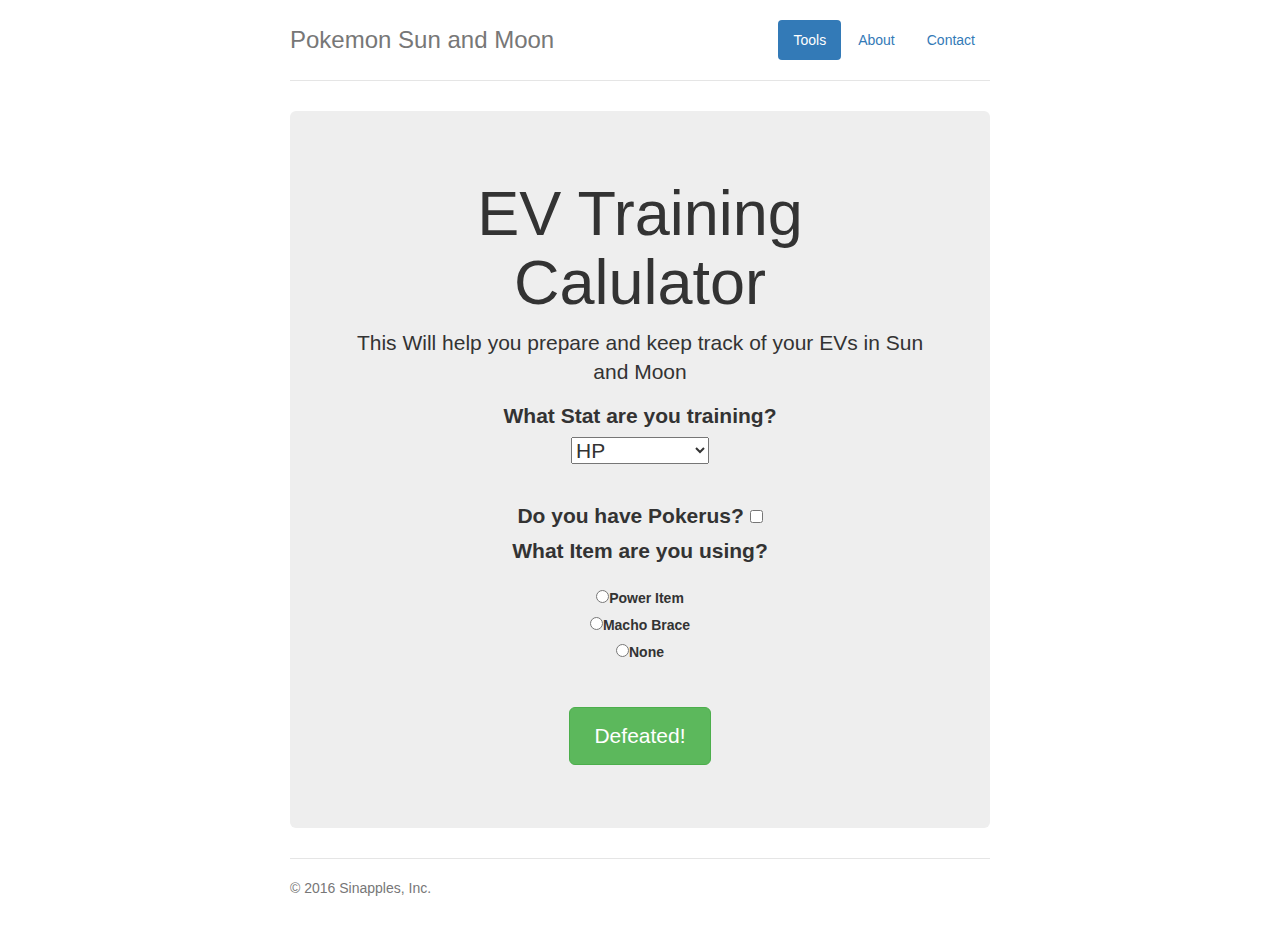
==== index.html @ 1c5443f9 "initial Commit" ====
<!DOCTYPE html>
<html lang="en">
  <head>
    <meta charset="utf-8">
    <meta http-equiv="X-UA-Compatible" content="IE=edge">
    <meta name="viewport" content="width=device-width, initial-scale=1">
    <!-- The above 3 meta tags *must* come first in the head; any other head content must come *after* these tags -->
    <meta name="description" content="">
    <meta name="author" content="">
    <link rel="icon" href="../../favicon.ico">

    <title>EV Counter</title>

    <!-- Bootstrap core CSS -->
    <link href="css/bootstrap.min.css" rel="stylesheet">

    
    <!-- Custom styles for this template -->
    <link href="css/jumbotron-narrow.css" rel="stylesheet">

   <script type="text/javascript" src="CalulatorControl.js"></script>
    
    <!-- HTML5 shim and Respond.js for IE8 support of HTML5 elements and media queries -->
    <!--[if lt IE 9]>
      <script src="https://oss.maxcdn.com/html5shiv/3.7.3/html5shiv.min.js"></script>
      <script src="https://oss.maxcdn.com/respond/1.4.2/respond.min.js"></script>
    <![endif]-->
  </head>

  <body>

    <div class="container">
      <div class="header clearfix">
        <nav>
          <ul class="nav nav-pills pull-right">
            <li role="presentation" class="active"><a href="#">Tools</a></li>
            <li role="presentation"><a href="#">About</a></li>
            <li role="presentation"><a href="#">Contact</a></li>
          </ul>
        </nav>
        <h3 class="text-muted">Pokemon Sun and Moon</h3>
      </div>

      <div class="jumbotron" onload='hideTotal()'>
        <h1>EV Training Calulator</h1>

        <p class="lead">This Will help you prepare and keep track of your EVs in Sun and Moon</p>
       <form action="" id="cakeform" onsubmit="return false;">


        <fieldset>
      

         <p>
         <label for='pokerus' class="inlinelabel">What Stat are you training?</label><br>
         <select id="filling" name='filling' onchange="getLocation()">
            <option value="HP">HP</option>
            <option value="Attack">Attack</option>
            <option value="Defense">Defense</option>
            <option value="Sp.Attack">Sp. Attack</option>
            <option value="Sp.Defense">Sp. Defense </option>
            <option value="Speed">Speed</option>
          </select>
          
      
          <div id="Location"></div><br>

          <p>
          <label for='pokerus' class="inlinelabel">Do you have Pokerus?    </label>

          <input type="checkbox" id="pokerus" name='pokerus' onclick="calculateTotal()" /><br>
               

          <label >What Item are you using?</label><br/>
        </p>
            <label class='radiolabel'><input type="radio"  name="selectedcake" value="4" onclick="calculateTotal()" />Power Item</label><br/>
            <label class='radiolabel'><input type="radio"  name="selectedcake" value="2" onclick="calculateTotal()" />Macho Brace</label><br/>
            <label class='radiolabel'><input type="radio"  name="selectedcake" value="0" onclick="calculateTotal()" />None</label><br/>
          </label><br/>
                
           
          <div id="totalPrice"></div><br>



          <a class="btn btn-lg btn-success"  type="button" id="button" role="button" onclick="fight()">Defeated!</a></p>
          <div id="remaining"></div>

      
                </fieldset>





      </div>


      <footer class="footer">
        <p>&copy; 2016 Sinapples, Inc.</p>
      </footer>

    </div> <!-- /container -->


    <!-- IE10 viewport hack for Surface/desktop Windows 8 bug -->
    <script src="../../assets/js/ie10-viewport-bug-workaround.js"></script>
  </body>
</html>
---- css/jumbotron-narrow.css ----
/* Space out content a bit */
body {
  padding-top: 20px;
  padding-bottom: 20px;
}

/* Everything but the jumbotron gets side spacing for mobile first views */
.header,
.marketing,
.footer {
  padding-right: 15px;
  padding-left: 15px;
}

/* Custom page header */
.header {
  padding-bottom: 20px;
  border-bottom: 1px solid #e5e5e5;
}
/* Make the masthead heading the same height as the navigation */
.header h3 {
  margin-top: 0;
  margin-bottom: 0;
  line-height: 40px;
}

/* Custom page footer */
.footer {
  padding-top: 19px;
  color: #777;
  border-top: 1px solid #e5e5e5;
}

/* Customize container */
@media (min-width: 768px) {
  .container {
    max-width: 730px;
  }
}
.container-narrow > hr {
  margin: 30px 0;
}

/* Main marketing message and sign up button */
.jumbotron {
  text-align: center;
  border-bottom: 1px solid #e5e5e5;
}
.jumbotron .btn {
  padding: 14px 24px;
  font-size: 21px;
}

/* Supporting marketing content */
.marketing {
  margin: 40px 0;
}
.marketing p + h4 {
  margin-top: 28px;
}

/* Responsive: Portrait tablets and up */
@media screen and (min-width: 768px) {
  /* Remove the padding we set earlier */
  .header,
  .marketing,
  .footer {
    padding-right: 0;
    padding-left: 0;
  }
  /* Space out the masthead */
  .header {
    margin-bottom: 30px;
  }
  /* Remove the bottom border on the jumbotron for visual effect */
  .jumbotron {
    border-bottom: 0;
  }
}
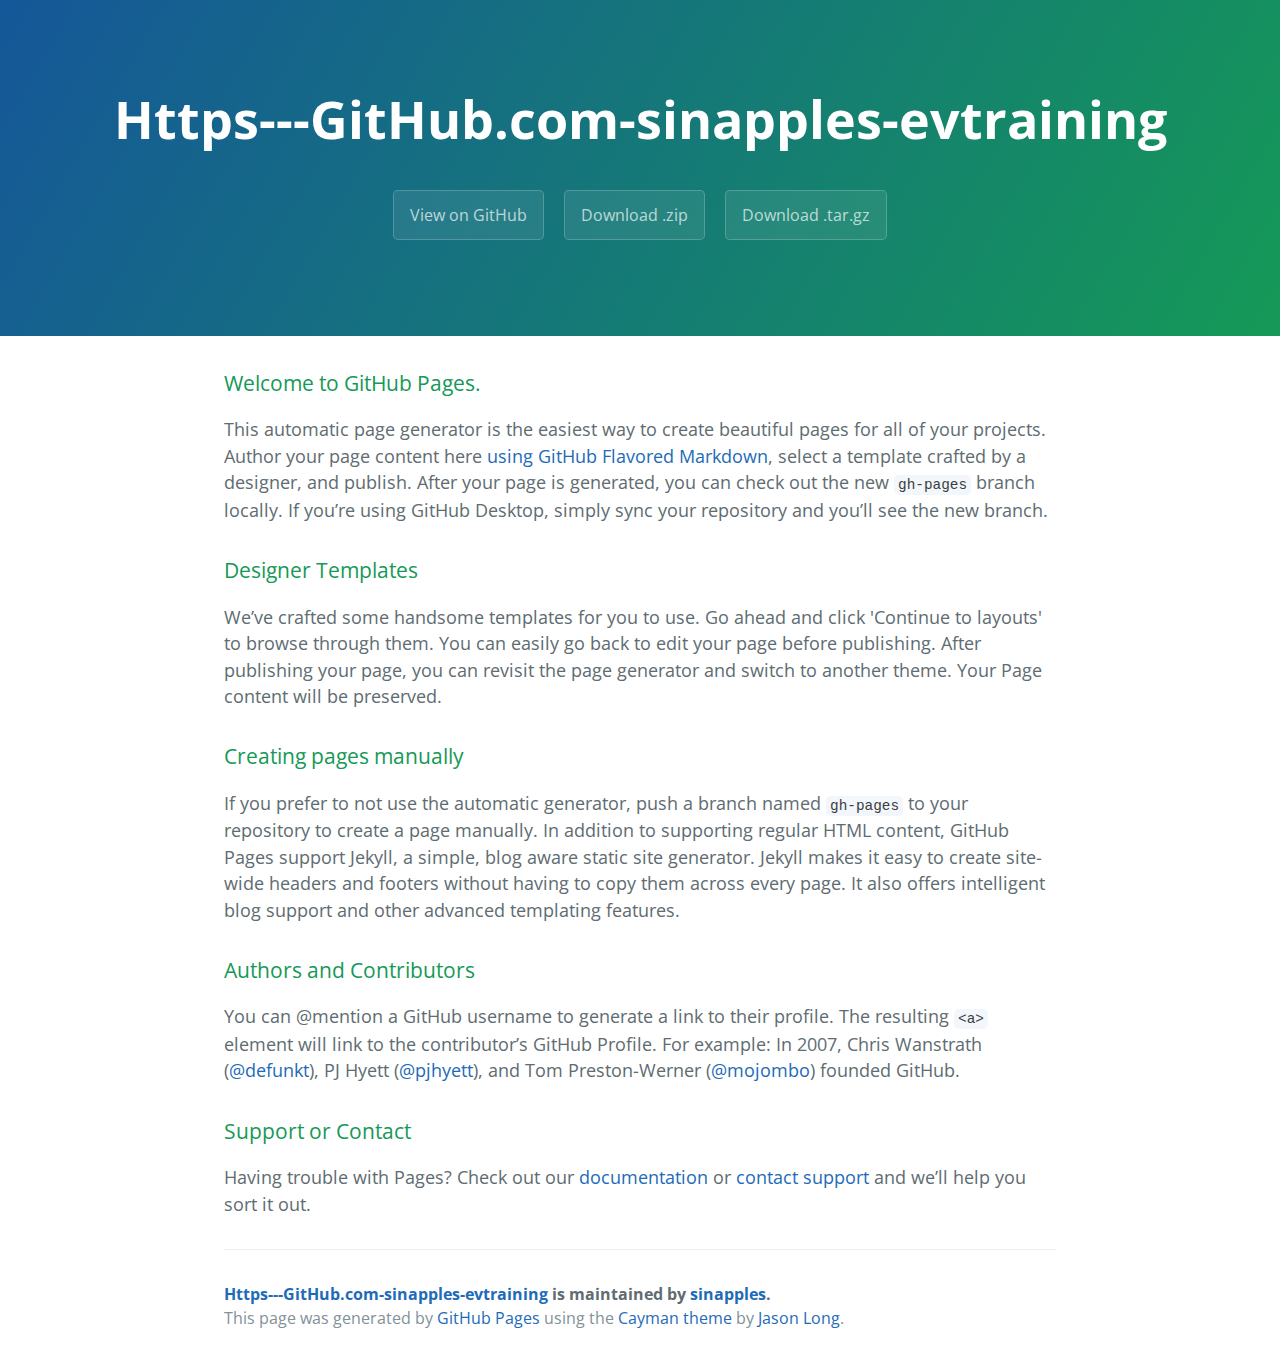
==== commit 4336eaa8: "Create gh-pages branch via GitHub" ====
--- a/index.html
+++ b/index.html
@@ -1,109 +1,57 @@
 <!DOCTYPE html>
-<html lang="en">
+<html lang="en-us">
   <head>
-    <meta charset="utf-8">
-    <meta http-equiv="X-UA-Compatible" content="IE=edge">
+    <meta charset="UTF-8">
+    <title>Https---GitHub.com-sinapples-evtraining by sinapples</title>
     <meta name="viewport" content="width=device-width, initial-scale=1">
-    <!-- The above 3 meta tags *must* come first in the head; any other head content must come *after* these tags -->
-    <meta name="description" content="">
-    <meta name="author" content="">
-    <link rel="icon" href="../../favicon.ico">
+    <link rel="stylesheet" type="text/css" href="stylesheets/normalize.css" media="screen">
+    <link href='https://fonts.googleapis.com/css?family=Open+Sans:400,700' rel='stylesheet' type='text/css'>
+    <link rel="stylesheet" type="text/css" href="stylesheets/stylesheet.css" media="screen">
+    <link rel="stylesheet" type="text/css" href="stylesheets/github-light.css" media="screen">
+  </head>
+  <body>
+    <section class="page-header">
+      <h1 class="project-name">Https---GitHub.com-sinapples-evtraining</h1>
+      <h2 class="project-tagline"></h2>
+      <a href="https://github.com/sinapples/https---github.com-sinapples-EvTraining" class="btn">View on GitHub</a>
+      <a href="https://github.com/sinapples/https---github.com-sinapples-EvTraining/zipball/master" class="btn">Download .zip</a>
+      <a href="https://github.com/sinapples/https---github.com-sinapples-EvTraining/tarball/master" class="btn">Download .tar.gz</a>
+    </section>
 
-    <title>EV Counter</title>
+    <section class="main-content">
+      <h3>
+<a id="welcome-to-github-pages" class="anchor" href="#welcome-to-github-pages" aria-hidden="true"><span aria-hidden="true" class="octicon octicon-link"></span></a>Welcome to GitHub Pages.</h3>
 
-    <!-- Bootstrap core CSS -->
-    <link href="css/bootstrap.min.css" rel="stylesheet">
+<p>This automatic page generator is the easiest way to create beautiful pages for all of your projects. Author your page content here <a href="https://guides.github.com/features/mastering-markdown/">using GitHub Flavored Markdown</a>, select a template crafted by a designer, and publish. After your page is generated, you can check out the new <code>gh-pages</code> branch locally. If you’re using GitHub Desktop, simply sync your repository and you’ll see the new branch.</p>
 
-    
-    <!-- Custom styles for this template -->
-    <link href="css/jumbotron-narrow.css" rel="stylesheet">
+<h3>
+<a id="designer-templates" class="anchor" href="#designer-templates" aria-hidden="true"><span aria-hidden="true" class="octicon octicon-link"></span></a>Designer Templates</h3>
 
-   <script type="text/javascript" src="CalulatorControl.js"></script>
-    
-    <!-- HTML5 shim and Respond.js for IE8 support of HTML5 elements and media queries -->
-    <!--[if lt IE 9]>
-      <script src="https://oss.maxcdn.com/html5shiv/3.7.3/html5shiv.min.js"></script>
-      <script src="https://oss.maxcdn.com/respond/1.4.2/respond.min.js"></script>
-    <![endif]-->
-  </head>
+<p>We’ve crafted some handsome templates for you to use. Go ahead and click 'Continue to layouts' to browse through them. You can easily go back to edit your page before publishing. After publishing your page, you can revisit the page generator and switch to another theme. Your Page content will be preserved.</p>
 
-  <body>
+<h3>
+<a id="creating-pages-manually" class="anchor" href="#creating-pages-manually" aria-hidden="true"><span aria-hidden="true" class="octicon octicon-link"></span></a>Creating pages manually</h3>
 
-    <div class="container">
-      <div class="header clearfix">
-        <nav>
-          <ul class="nav nav-pills pull-right">
-            <li role="presentation" class="active"><a href="#">Tools</a></li>
-            <li role="presentation"><a href="#">About</a></li>
-            <li role="presentation"><a href="#">Contact</a></li>
-          </ul>
-        </nav>
-        <h3 class="text-muted">Pokemon Sun and Moon</h3>
-      </div>
+<p>If you prefer to not use the automatic generator, push a branch named <code>gh-pages</code> to your repository to create a page manually. In addition to supporting regular HTML content, GitHub Pages support Jekyll, a simple, blog aware static site generator. Jekyll makes it easy to create site-wide headers and footers without having to copy them across every page. It also offers intelligent blog support and other advanced templating features.</p>
 
-      <div class="jumbotron" onload='hideTotal()'>
-        <h1>EV Training Calulator</h1>
+<h3>
+<a id="authors-and-contributors" class="anchor" href="#authors-and-contributors" aria-hidden="true"><span aria-hidden="true" class="octicon octicon-link"></span></a>Authors and Contributors</h3>
 
-        <p class="lead">This Will help you prepare and keep track of your EVs in Sun and Moon</p>
-       <form action="" id="cakeform" onsubmit="return false;">
+<p>You can @mention a GitHub username to generate a link to their profile. The resulting <code>&lt;a&gt;</code> element will link to the contributor’s GitHub Profile. For example: In 2007, Chris Wanstrath (<a href="https://github.com/defunkt" class="user-mention">@defunkt</a>), PJ Hyett (<a href="https://github.com/pjhyett" class="user-mention">@pjhyett</a>), and Tom Preston-Werner (<a href="https://github.com/mojombo" class="user-mention">@mojombo</a>) founded GitHub.</p>
 
+<h3>
+<a id="support-or-contact" class="anchor" href="#support-or-contact" aria-hidden="true"><span aria-hidden="true" class="octicon octicon-link"></span></a>Support or Contact</h3>
 
-        <fieldset>
-      
+<p>Having trouble with Pages? Check out our <a href="https://help.github.com/pages">documentation</a> or <a href="https://github.com/contact">contact support</a> and we’ll help you sort it out.</p>
 
-         <p>
-         <label for='pokerus' class="inlinelabel">What Stat are you training?</label><br>
-         <select id="filling" name='filling' onchange="getLocation()">
-            <option value="HP">HP</option>
-            <option value="Attack">Attack</option>
-            <option value="Defense">Defense</option>
-            <option value="Sp.Attack">Sp. Attack</option>
-            <option value="Sp.Defense">Sp. Defense </option>
-            <option value="Speed">Speed</option>
-          </select>
-          
-      
-          <div id="Location"></div><br>
+      <footer class="site-footer">
+        <span class="site-footer-owner"><a href="https://github.com/sinapples/https---github.com-sinapples-EvTraining">Https---GitHub.com-sinapples-evtraining</a> is maintained by <a href="https://github.com/sinapples">sinapples</a>.</span>
 
-          <p>
-          <label for='pokerus' class="inlinelabel">Do you have Pokerus?    </label>
-
-          <input type="checkbox" id="pokerus" name='pokerus' onclick="calculateTotal()" /><br>
-               
-
-          <label >What Item are you using?</label><br/>
-        </p>
-            <label class='radiolabel'><input type="radio"  name="selectedcake" value="4" onclick="calculateTotal()" />Power Item</label><br/>
-            <label class='radiolabel'><input type="radio"  name="selectedcake" value="2" onclick="calculateTotal()" />Macho Brace</label><br/>
-            <label class='radiolabel'><input type="radio"  name="selectedcake" value="0" onclick="calculateTotal()" />None</label><br/>
-          </label><br/>
-                
-           
-          <div id="totalPrice"></div><br>
-
-
-
-          <a class="btn btn-lg btn-success"  type="button" id="button" role="button" onclick="fight()">Defeated!</a></p>
-          <div id="remaining"></div>
-
-      
-                </fieldset>
-
-
-
-
-
-      </div>
-
-
-      <footer class="footer">
-        <p>&copy; 2016 Sinapples, Inc.</p>
+        <span class="site-footer-credits">This page was generated by <a href="https://pages.github.com">GitHub Pages</a> using the <a href="https://github.com/jasonlong/cayman-theme">Cayman theme</a> by <a href="https://twitter.com/jasonlong">Jason Long</a>.</span>
       </footer>
 
-    </div> <!-- /container -->
+    </section>
 
-
-    <!-- IE10 viewport hack for Surface/desktop Windows 8 bug -->
-    <script src="../../assets/js/ie10-viewport-bug-workaround.js"></script>
+  
   </body>
 </html>
--- a/stylesheets/stylesheet.css
+++ b/stylesheets/stylesheet.css
@@ -0,0 +1,245 @@
+* {
+  box-sizing: border-box; }
+
+body {
+  padding: 0;
+  margin: 0;
+  font-family: "Open Sans", "Helvetica Neue", Helvetica, Arial, sans-serif;
+  font-size: 16px;
+  line-height: 1.5;
+  color: #606c71; }
+
+a {
+  color: #1e6bb8;
+  text-decoration: none; }
+  a:hover {
+    text-decoration: underline; }
+
+.btn {
+  display: inline-block;
+  margin-bottom: 1rem;
+  color: rgba(255, 255, 255, 0.7);
+  background-color: rgba(255, 255, 255, 0.08);
+  border-color: rgba(255, 255, 255, 0.2);
+  border-style: solid;
+  border-width: 1px;
+  border-radius: 0.3rem;
+  transition: color 0.2s, background-color 0.2s, border-color 0.2s; }
+  .btn + .btn {
+    margin-left: 1rem; }
+
+.btn:hover {
+  color: rgba(255, 255, 255, 0.8);
+  text-decoration: none;
+  background-color: rgba(255, 255, 255, 0.2);
+  border-color: rgba(255, 255, 255, 0.3); }
+
+@media screen and (min-width: 64em) {
+  .btn {
+    padding: 0.75rem 1rem; } }
+
+@media screen and (min-width: 42em) and (max-width: 64em) {
+  .btn {
+    padding: 0.6rem 0.9rem;
+    font-size: 0.9rem; } }
+
+@media screen and (max-width: 42em) {
+  .btn {
+    display: block;
+    width: 100%;
+    padding: 0.75rem;
+    font-size: 0.9rem; }
+    .btn + .btn {
+      margin-top: 1rem;
+      margin-left: 0; } }
+
+.page-header {
+  color: #fff;
+  text-align: center;
+  background-color: #159957;
+  background-image: linear-gradient(120deg, #155799, #159957); }
+
+@media screen and (min-width: 64em) {
+  .page-header {
+    padding: 5rem 6rem; } }
+
+@media screen and (min-width: 42em) and (max-width: 64em) {
+  .page-header {
+    padding: 3rem 4rem; } }
+
+@media screen and (max-width: 42em) {
+  .page-header {
+    padding: 2rem 1rem; } }
+
+.project-name {
+  margin-top: 0;
+  margin-bottom: 0.1rem; }
+
+@media screen and (min-width: 64em) {
+  .project-name {
+    font-size: 3.25rem; } }
+
+@media screen and (min-width: 42em) and (max-width: 64em) {
+  .project-name {
+    font-size: 2.25rem; } }
+
+@media screen and (max-width: 42em) {
+  .project-name {
+    font-size: 1.75rem; } }
+
+.project-tagline {
+  margin-bottom: 2rem;
+  font-weight: normal;
+  opacity: 0.7; }
+
+@media screen and (min-width: 64em) {
+  .project-tagline {
+    font-size: 1.25rem; } }
+
+@media screen and (min-width: 42em) and (max-width: 64em) {
+  .project-tagline {
+    font-size: 1.15rem; } }
+
+@media screen and (max-width: 42em) {
+  .project-tagline {
+    font-size: 1rem; } }
+
+.main-content :first-child {
+  margin-top: 0; }
+.main-content img {
+  max-width: 100%; }
+.main-content h1, .main-content h2, .main-content h3, .main-content h4, .main-content h5, .main-content h6 {
+  margin-top: 2rem;
+  margin-bottom: 1rem;
+  font-weight: normal;
+  color: #159957; }
+.main-content p {
+  margin-bottom: 1em; }
+.main-content code {
+  padding: 2px 4px;
+  font-family: Consolas, "Liberation Mono", Menlo, Courier, monospace;
+  font-size: 0.9rem;
+  color: #383e41;
+  background-color: #f3f6fa;
+  border-radius: 0.3rem; }
+.main-content pre {
+  padding: 0.8rem;
+  margin-top: 0;
+  margin-bottom: 1rem;
+  font: 1rem Consolas, "Liberation Mono", Menlo, Courier, monospace;
+  color: #567482;
+  word-wrap: normal;
+  background-color: #f3f6fa;
+  border: solid 1px #dce6f0;
+  border-radius: 0.3rem; }
+  .main-content pre > code {
+    padding: 0;
+    margin: 0;
+    font-size: 0.9rem;
+    color: #567482;
+    word-break: normal;
+    white-space: pre;
+    background: transparent;
+    border: 0; }
+.main-content .highlight {
+  margin-bottom: 1rem; }
+  .main-content .highlight pre {
+    margin-bottom: 0;
+    word-break: normal; }
+.main-content .highlight pre, .main-content pre {
+  padding: 0.8rem;
+  overflow: auto;
+  font-size: 0.9rem;
+  line-height: 1.45;
+  border-radius: 0.3rem; }
+.main-content pre code, .main-content pre tt {
+  display: inline;
+  max-width: initial;
+  padding: 0;
+  margin: 0;
+  overflow: initial;
+  line-height: inherit;
+  word-wrap: normal;
+  background-color: transparent;
+  border: 0; }
+  .main-content pre code:before, .main-content pre code:after, .main-content pre tt:before, .main-content pre tt:after {
+    content: normal; }
+.main-content ul, .main-content ol {
+  margin-top: 0; }
+.main-content blockquote {
+  padding: 0 1rem;
+  margin-left: 0;
+  color: #819198;
+  border-left: 0.3rem solid #dce6f0; }
+  .main-content blockquote > :first-child {
+    margin-top: 0; }
+  .main-content blockquote > :last-child {
+    margin-bottom: 0; }
+.main-content table {
+  display: block;
+  width: 100%;
+  overflow: auto;
+  word-break: normal;
+  word-break: keep-all; }
+  .main-content table th {
+    font-weight: bold; }
+  .main-content table th, .main-content table td {
+    padding: 0.5rem 1rem;
+    border: 1px solid #e9ebec; }
+.main-content dl {
+  padding: 0; }
+  .main-content dl dt {
+    padding: 0;
+    margin-top: 1rem;
+    font-size: 1rem;
+    font-weight: bold; }
+  .main-content dl dd {
+    padding: 0;
+    margin-bottom: 1rem; }
+.main-content hr {
+  height: 2px;
+  padding: 0;
+  margin: 1rem 0;
+  background-color: #eff0f1;
+  border: 0; }
+
+@media screen and (min-width: 64em) {
+  .main-content {
+    max-width: 64rem;
+    padding: 2rem 6rem;
+    margin: 0 auto;
+    font-size: 1.1rem; } }
+
+@media screen and (min-width: 42em) and (max-width: 64em) {
+  .main-content {
+    padding: 2rem 4rem;
+    font-size: 1.1rem; } }
+
+@media screen and (max-width: 42em) {
+  .main-content {
+    padding: 2rem 1rem;
+    font-size: 1rem; } }
+
+.site-footer {
+  padding-top: 2rem;
+  margin-top: 2rem;
+  border-top: solid 1px #eff0f1; }
+
+.site-footer-owner {
+  display: block;
+  font-weight: bold; }
+
+.site-footer-credits {
+  color: #819198; }
+
+@media screen and (min-width: 64em) {
+  .site-footer {
+    font-size: 1rem; } }
+
+@media screen and (min-width: 42em) and (max-width: 64em) {
+  .site-footer {
+    font-size: 1rem; } }
+
+@media screen and (max-width: 42em) {
+  .site-footer {
+    font-size: 0.9rem; } }
--- a/stylesheets/github-light.css
+++ b/stylesheets/github-light.css
@@ -0,0 +1,124 @@
+/*
+The MIT License (MIT)
+
+Copyright (c) 2016 GitHub, Inc.
+
+Permission is hereby granted, free of charge, to any person obtaining a copy
+of this software and associated documentation files (the "Software"), to deal
+in the Software without restriction, including without limitation the rights
+to use, copy, modify, merge, publish, distribute, sublicense, and/or sell
+copies of the Software, and to permit persons to whom the Software is
+furnished to do so, subject to the following conditions:
+
+The above copyright notice and this permission notice shall be included in all
+copies or substantial portions of the Software.
+
+THE SOFTWARE IS PROVIDED "AS IS", WITHOUT WARRANTY OF ANY KIND, EXPRESS OR
+IMPLIED, INCLUDING BUT NOT LIMITED TO THE WARRANTIES OF MERCHANTABILITY,
+FITNESS FOR A PARTICULAR PURPOSE AND NONINFRINGEMENT. IN NO EVENT SHALL THE
+AUTHORS OR COPYRIGHT HOLDERS BE LIABLE FOR ANY CLAIM, DAMAGES OR OTHER
+LIABILITY, WHETHER IN AN ACTION OF CONTRACT, TORT OR OTHERWISE, ARISING FROM,
+OUT OF OR IN CONNECTION WITH THE SOFTWARE OR THE USE OR OTHER DEALINGS IN THE
+SOFTWARE.
+
+*/
+
+.pl-c /* comment */ {
+  color: #969896;
+}
+
+.pl-c1 /* constant, variable.other.constant, support, meta.property-name, support.constant, support.variable, meta.module-reference, markup.raw, meta.diff.header */,
+.pl-s .pl-v /* string variable */ {
+  color: #0086b3;
+}
+
+.pl-e /* entity */,
+.pl-en /* entity.name */ {
+  color: #795da3;
+}
+
+.pl-smi /* variable.parameter.function, storage.modifier.package, storage.modifier.import, storage.type.java, variable.other */,
+.pl-s .pl-s1 /* string source */ {
+  color: #333;
+}
+
+.pl-ent /* entity.name.tag */ {
+  color: #63a35c;
+}
+
+.pl-k /* keyword, storage, storage.type */ {
+  color: #a71d5d;
+}
+
+.pl-s /* string */,
+.pl-pds /* punctuation.definition.string, string.regexp.character-class */,
+.pl-s .pl-pse .pl-s1 /* string punctuation.section.embedded source */,
+.pl-sr /* string.regexp */,
+.pl-sr .pl-cce /* string.regexp constant.character.escape */,
+.pl-sr .pl-sre /* string.regexp source.ruby.embedded */,
+.pl-sr .pl-sra /* string.regexp string.regexp.arbitrary-repitition */ {
+  color: #183691;
+}
+
+.pl-v /* variable */ {
+  color: #ed6a43;
+}
+
+.pl-id /* invalid.deprecated */ {
+  color: #b52a1d;
+}
+
+.pl-ii /* invalid.illegal */ {
+  color: #f8f8f8;
+  background-color: #b52a1d;
+}
+
+.pl-sr .pl-cce /* string.regexp constant.character.escape */ {
+  font-weight: bold;
+  color: #63a35c;
+}
+
+.pl-ml /* markup.list */ {
+  color: #693a17;
+}
+
+.pl-mh /* markup.heading */,
+.pl-mh .pl-en /* markup.heading entity.name */,
+.pl-ms /* meta.separator */ {
+  font-weight: bold;
+  color: #1d3e81;
+}
+
+.pl-mq /* markup.quote */ {
+  color: #008080;
+}
+
+.pl-mi /* markup.italic */ {
+  font-style: italic;
+  color: #333;
+}
+
+.pl-mb /* markup.bold */ {
+  font-weight: bold;
+  color: #333;
+}
+
+.pl-md /* markup.deleted, meta.diff.header.from-file */ {
+  color: #bd2c00;
+  background-color: #ffecec;
+}
+
+.pl-mi1 /* markup.inserted, meta.diff.header.to-file */ {
+  color: #55a532;
+  background-color: #eaffea;
+}
+
+.pl-mdr /* meta.diff.range */ {
+  font-weight: bold;
+  color: #795da3;
+}
+
+.pl-mo /* meta.output */ {
+  color: #1d3e81;
+}
+
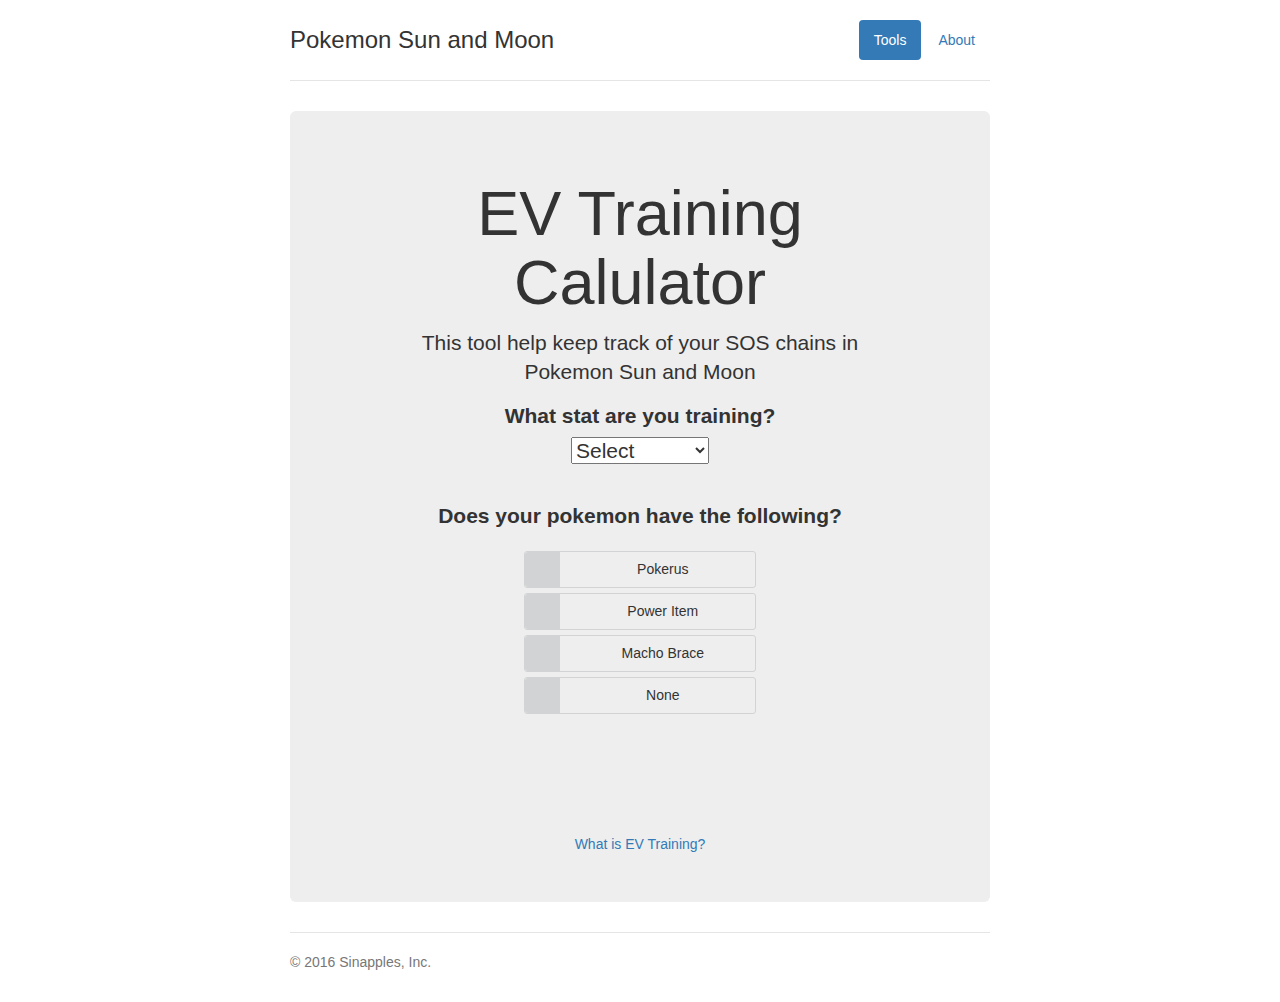
==== commit 85d75fcf: "cleaned code and added new buttons" ====
--- a/index.html
+++ b/index.html
@@ -1,57 +1,130 @@
 <!DOCTYPE html>
-<html lang="en-us">
+<html lang="en">
   <head>
-    <meta charset="UTF-8">
-    <title>Https---GitHub.com-sinapples-evtraining by sinapples</title>
+    <meta charset="utf-8">
+    <meta http-equiv="X-UA-Compatible" content="IE=edge">
     <meta name="viewport" content="width=device-width, initial-scale=1">
-    <link rel="stylesheet" type="text/css" href="stylesheets/normalize.css" media="screen">
-    <link href='https://fonts.googleapis.com/css?family=Open+Sans:400,700' rel='stylesheet' type='text/css'>
-    <link rel="stylesheet" type="text/css" href="stylesheets/stylesheet.css" media="screen">
-    <link rel="stylesheet" type="text/css" href="stylesheets/github-light.css" media="screen">
+    <!-- The above 3 meta tags *must* come first in the head; any other head content must come *after* these tags -->
+    <meta name="description" content="">
+    <meta name="author" content="">
+
+
+    <title>EV Counter</title>
+
+    <!-- Bootstrap core CSS -->
+    <link href="css/bootstrap.min.css" rel="stylesheet">
+
+    
+    <!-- Custom styles for this template -->
+    <link href="css/jumbotron-narrow.css" rel="stylesheet">
+
+   <script type="text/javascript" src="CalulatorControl.js"></script>
+    
+    <!-- HTML5 shim and Respond.js for IE8 support of HTML5 elements and media queries -->
+    <!--[if lt IE 9]>
+      <script src="https://oss.maxcdn.com/html5shiv/3.7.3/html5shiv.min.js"></script>
+      <script src="https://oss.maxcdn.com/respond/1.4.2/respond.min.js"></script>
+    <![endif]-->
   </head>
-  <body>
-    <section class="page-header">
-      <h1 class="project-name">Https---GitHub.com-sinapples-evtraining</h1>
-      <h2 class="project-tagline"></h2>
-      <a href="https://github.com/sinapples/https---github.com-sinapples-EvTraining" class="btn">View on GitHub</a>
-      <a href="https://github.com/sinapples/https---github.com-sinapples-EvTraining/zipball/master" class="btn">Download .zip</a>
-      <a href="https://github.com/sinapples/https---github.com-sinapples-EvTraining/tarball/master" class="btn">Download .tar.gz</a>
-    </section>
 
-    <section class="main-content">
-      <h3>
-<a id="welcome-to-github-pages" class="anchor" href="#welcome-to-github-pages" aria-hidden="true"><span aria-hidden="true" class="octicon octicon-link"></span></a>Welcome to GitHub Pages.</h3>
+  <body onload='hideElements()'>
 
-<p>This automatic page generator is the easiest way to create beautiful pages for all of your projects. Author your page content here <a href="https://guides.github.com/features/mastering-markdown/">using GitHub Flavored Markdown</a>, select a template crafted by a designer, and publish. After your page is generated, you can check out the new <code>gh-pages</code> branch locally. If you’re using GitHub Desktop, simply sync your repository and you’ll see the new branch.</p>
+    <div class="container">
+      <div class="header clearfix">
+        <nav>
+          <ul class="nav nav-pills pull-right">
+            <li role="presentation" class="active"><a href="#">Tools</a></li>
+           
+            <li role="presentation"><a href="about.html">About</a></li>
+          </ul>
+        </nav>
+        <h3 >Pokemon Sun and Moon</h3>
+      </div>
 
-<h3>
-<a id="designer-templates" class="anchor" href="#designer-templates" aria-hidden="true"><span aria-hidden="true" class="octicon octicon-link"></span></a>Designer Templates</h3>
+      <div class="jumbotron" >
+        <h1>EV Training Calulator</h1>
 
-<p>We’ve crafted some handsome templates for you to use. Go ahead and click 'Continue to layouts' to browse through them. You can easily go back to edit your page before publishing. After publishing your page, you can revisit the page generator and switch to another theme. Your Page content will be preserved.</p>
+        <p class="lead">This tool help keep track of your SOS chains in <br> Pokemon Sun and Moon</p>
 
-<h3>
-<a id="creating-pages-manually" class="anchor" href="#creating-pages-manually" aria-hidden="true"><span aria-hidden="true" class="octicon octicon-link"></span></a>Creating pages manually</h3>
+       <form action="" id="evTrainingForm" onload='hideElements()' onsubmit="return false;">
 
-<p>If you prefer to not use the automatic generator, push a branch named <code>gh-pages</code> to your repository to create a page manually. In addition to supporting regular HTML content, GitHub Pages support Jekyll, a simple, blog aware static site generator. Jekyll makes it easy to create site-wide headers and footers without having to copy them across every page. It also offers intelligent blog support and other advanced templating features.</p>
 
-<h3>
-<a id="authors-and-contributors" class="anchor" href="#authors-and-contributors" aria-hidden="true"><span aria-hidden="true" class="octicon octicon-link"></span></a>Authors and Contributors</h3>
+        <fieldset>
+      
 
-<p>You can @mention a GitHub username to generate a link to their profile. The resulting <code>&lt;a&gt;</code> element will link to the contributor’s GitHub Profile. For example: In 2007, Chris Wanstrath (<a href="https://github.com/defunkt" class="user-mention">@defunkt</a>), PJ Hyett (<a href="https://github.com/pjhyett" class="user-mention">@pjhyett</a>), and Tom Preston-Werner (<a href="https://github.com/mojombo" class="user-mention">@mojombo</a>) founded GitHub.</p>
+         <p>
+         <label for='pokerus' class="inlinelabel">What stat are you training?</label><br>
+         <select id="stat" name='stat' onchange="getLocation()">
+            <option value="select">Select</option>
+            <option value="HP">HP</option>
+            <option value="Attack">Attack</option>
+            <option value="Defense">Defense</option>
+            <option value="Sp.Attack">Sp. Attack</option>
+            <option value="Sp.Defense">Sp. Defense </option>
+            <option value="Speed">Speed</option>
+          </select>
+          
+      
+          <div id="Location"></div><br>
 
-<h3>
-<a id="support-or-contact" class="anchor" href="#support-or-contact" aria-hidden="true"><span aria-hidden="true" class="octicon octicon-link"></span></a>Support or Contact</h3>
+          <p>
+          <label for='pokerus' class="inlinelabel">Does your pokemon have the following?    </label>
 
-<p>Having trouble with Pages? Check out our <a href="https://help.github.com/pages">documentation</a> or <a href="https://github.com/contact">contact support</a> and we’ll help you sort it out.</p>
+          <div class="funkyradio">
+           <div class="funkyradio-success">
+            <input type="checkbox" id="pokerus" name='pokerus' onclick="calculateTotal()">
+            <label for="pokerus">Pokerus</label>
+        </div>
 
-      <footer class="site-footer">
-        <span class="site-footer-owner"><a href="https://github.com/sinapples/https---github.com-sinapples-EvTraining">Https---GitHub.com-sinapples-evtraining</a> is maintained by <a href="https://github.com/sinapples">sinapples</a>.</span>
 
-        <span class="site-footer-credits">This page was generated by <a href="https://pages.github.com">GitHub Pages</a> using the <a href="https://github.com/jasonlong/cayman-theme">Cayman theme</a> by <a href="https://twitter.com/jasonlong">Jason Long</a>.</span>
+
+
+       
+    
+         
+             
+          <div class="funkyradio">
+        <div class="funkyradio-success">
+            <input type="radio" name="heldItem" value="power" onclick="calculateTotal()" id="radio1" />
+            <label for="radio1">Power Item</label>
+        </div>
+        <div class="funkyradio-success">
+            <input type="radio" name="heldItem" value="macho" onclick="calculateTotal()"id="radio2" />
+            <label for="radio2">Macho Brace </label>
+        </div>
+        <div class="funkyradio-success">
+            <input type="radio" name="heldItem" value="none" onclick="calculateTotal()" id="radio3" />
+            <label for="radio3">None</label>
+        </div>
+        
+    </div>
+
+
+           
+          <br><div id="totalPrice"></div><br>
+
+
+
+          <a class="btn btn-lg btn-success"  type="button" id="fightButton" role="button" onclick="fight()">Defeated!</a></p>
+          <br><div id="remaining"></div>
+
+      
+                </fieldset>
+
+
+
+      <br><br><a href="http://www.ign.com/wikis/pokemon-sun-pokemon-moon/How_to_EV_Train_in_Pokemon_Sun_and_Moon">What is EV Training?</a>      
+      </div>
+
+
+      <footer class="footer">
+        <p>&copy; 2016 Sinapples, Inc.</p>
       </footer>
 
-    </section>
+    </div> <!-- /container -->
 
-  
+
+    <!-- IE10 viewport hack for Surface/desktop Windows 8 bug -->
+ 
   </body>
 </html>
--- a/css/jumbotron-narrow.css
+++ b/css/jumbotron-narrow.css
@@ -0,0 +1,79 @@
+/* Space out content a bit */
+body {
+  padding-top: 20px;
+  padding-bottom: 20px;
+}
+
+/* Everything but the jumbotron gets side spacing for mobile first views */
+.header,
+.marketing,
+.footer {
+  padding-right: 15px;
+  padding-left: 15px;
+}
+
+/* Custom page header */
+.header {
+  padding-bottom: 20px;
+  border-bottom: 1px solid #e5e5e5;
+}
+/* Make the masthead heading the same height as the navigation */
+.header h3 {
+  margin-top: 0;
+  margin-bottom: 0;
+  line-height: 40px;
+}
+
+/* Custom page footer */
+.footer {
+  padding-top: 19px;
+  color: #777;
+  border-top: 1px solid #e5e5e5;
+}
+
+/* Customize container */
+@media (min-width: 768px) {
+  .container {
+    max-width: 730px;
+  }
+}
+.container-narrow > hr {
+  margin: 30px 0;
+}
+
+/* Main marketing message and sign up button */
+.jumbotron {
+  text-align: center;
+  border-bottom: 1px solid #e5e5e5;
+}
+.jumbotron .btn {
+  padding: 14px 24px;
+  font-size: 21px;
+}
+
+/* Supporting marketing content */
+.marketing {
+  margin: 40px 0;
+}
+.marketing p + h4 {
+  margin-top: 28px;
+}
+
+/* Responsive: Portrait tablets and up */
+@media screen and (min-width: 768px) {
+  /* Remove the padding we set earlier */
+  .header,
+  .marketing,
+  .footer {
+    padding-right: 0;
+    padding-left: 0;
+  }
+  /* Space out the masthead */
+  .header {
+    margin-bottom: 30px;
+  }
+  /* Remove the bottom border on the jumbotron for visual effect */
+  .jumbotron {
+    border-bottom: 0;
+  }
+}
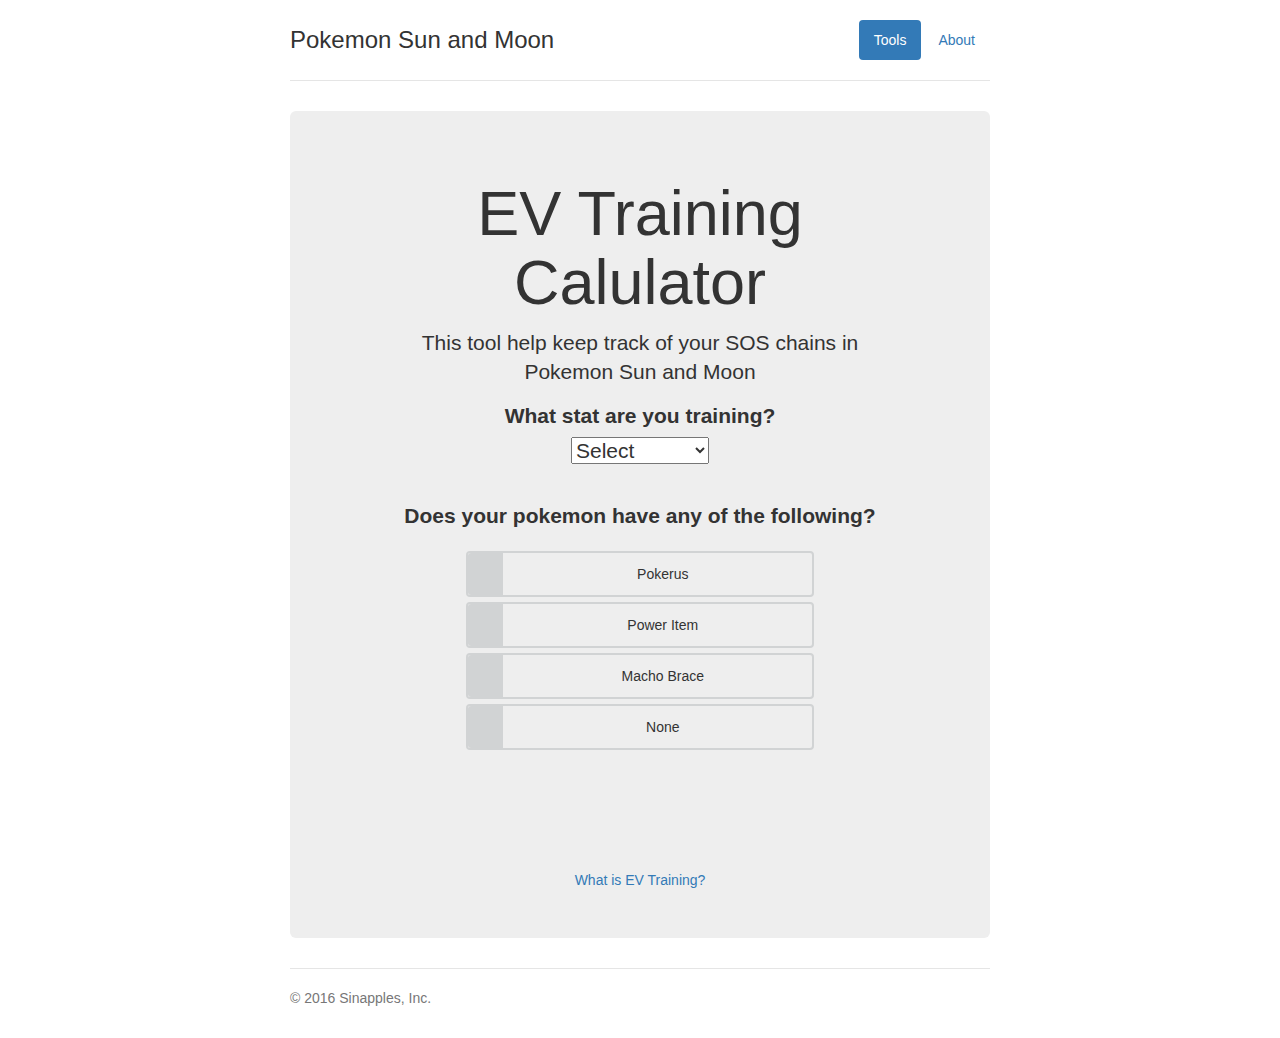
==== commit 9bdbe7da: "text fixes" ====
--- a/index.html
+++ b/index.html
@@ -68,7 +68,7 @@
           <div id="Location"></div><br>
 
           <p>
-          <label for='pokerus' class="inlinelabel">Does your pokemon have the following?    </label>
+          <label for='pokerus' class="inlinelabel">Does your pokemon have any of the following?    </label>
 
           <div class="funkyradio">
            <div class="funkyradio-success">
